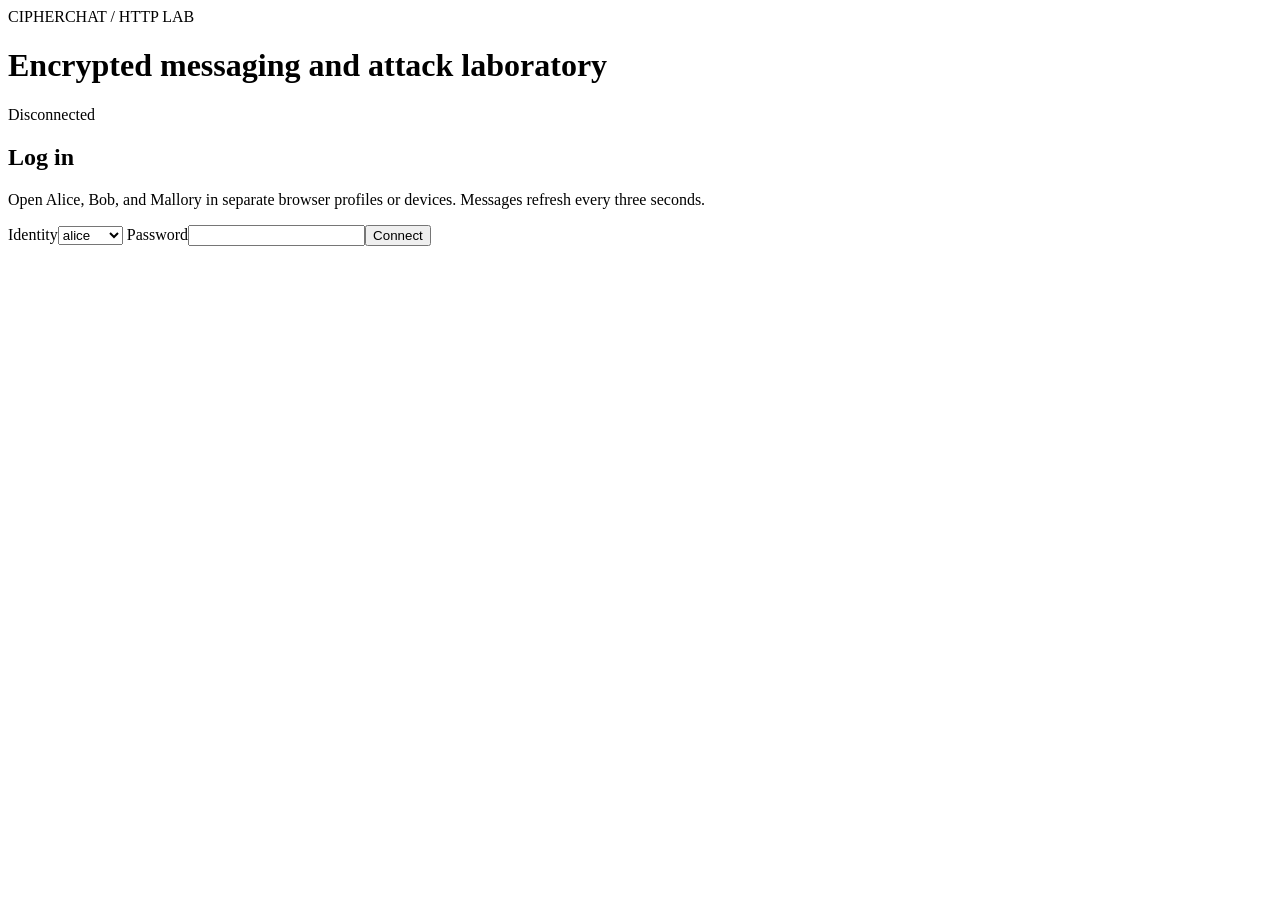
==== cipherchat/realtime/static/index.html @ 3edf9f72 "deploying" ====
<!doctype html>
<html lang="en">
<head>
  <meta charset="utf-8"><meta name="viewport" content="width=device-width, initial-scale=1">
  <title>CipherChat attack laboratory</title>
  <link rel="stylesheet" href="/static/styles.css">
</head>
<body>
  <header><div><span class="eyebrow">CIPHERCHAT / HTTP LAB</span><h1>Encrypted messaging and attack laboratory</h1></div><div id="session-label">Disconnected</div></header>
  <main>
    <section id="login-panel" class="card">
      <h2>Log in</h2><p>Open Alice, Bob, and Mallory in separate browser profiles or devices. Messages refresh every three seconds.</p>
      <form id="login-form"><label>Identity<select id="username"><option>alice</option><option>bob</option><option>mallory</option></select></label>
        <label>Password<input id="password" type="password" required autocomplete="current-password"></label><button>Connect</button></form>
      <p id="login-error" class="error"></p>
    </section>
    <section id="workspace" hidden>
      <div class="toolbar"><div id="connection-status" class="pill">Loading</div><div id="peer-status" class="pill">Peer key unchecked</div><div id="audit-status" class="pill">Audit unchecked</div><button id="rekey" class="secondary" hidden>Start new chat / rekey</button><button id="logout" class="secondary">Log out</button></div>
      <section id="chat-panel" class="grid" hidden>
        <article class="card"><h2 id="chat-title">Chat</h2><p class="muted">Only signed encrypted envelopes travel through the HTTP relay. Your private keys stay in this browser profile.</p>
          <div id="messages" class="messages"></div><form id="send-form"><textarea id="message-text" placeholder="Type a message" rows="3" required></textarea><button>Encrypt, sign and send</button></form></article>
        <article class="card"><h2>Cryptographic evidence</h2><p class="muted">Inspect the full signed envelope, including the nonce, ciphertext, signature, session, and sequence.</p><p id="fingerprints" class="small"></p><select id="evidence-list" aria-label="Select message evidence"><option value="">No message selected</option></select><pre id="envelope-view">No envelope yet.</pre><h3>Delivery status</h3><div id="delivery-list"></div></article>
      </section>
      <section id="mallory-panel" class="grid" hidden>
        <article class="card"><h2>Mallory's captured traffic</h2><p class="muted">This controlled console sees signed ciphertext. It has neither Alice's nor Bob's private keys or passwords.</p>
          <button id="refresh-captured" class="secondary">Refresh captured messages</button><select id="captured-list" size="8"></select><div class="actions">
            <button data-attack="replay">Replay captured message</button><button data-attack="tamper">Tamper ciphertext</button>
            <button data-attack="eavesdrop">Eavesdrop</button><button data-attack="impersonate">Impersonate Alice</button>
            <button data-attack="stale">Resend stale message</button><button data-attack="key_substitution">Substitute public key</button>
          </div><h3>Audit record deletion</h3><p class="muted">Controlled lab mode only. Deleting a row invalidates the chain and blocks chat.</p>
          <button id="refresh-audit" class="secondary">Refresh audit records</button><select id="audit-records" size="6"></select>
          <button id="delete-record">Delete selected record</button></article>
        <article class="card"><h2>Attack comparison</h2><p id="attack-result" class="result">Select a captured message and run an attack.</p>
          <h3>Original signed envelope</h3><pre id="original-envelope">—</pre><h3>Submitted envelope</h3><pre id="submitted-envelope">—</pre></article>
      </section>
      <section class="card dashboard"><h2>Security dashboard</h2><div id="counters" class="counters"></div><h3>Chronological security events</h3><div id="events" class="events"></div></section>
    </section>
  </main>
  <script src="/static/app.js" type="module"></script>
</body>
</html>
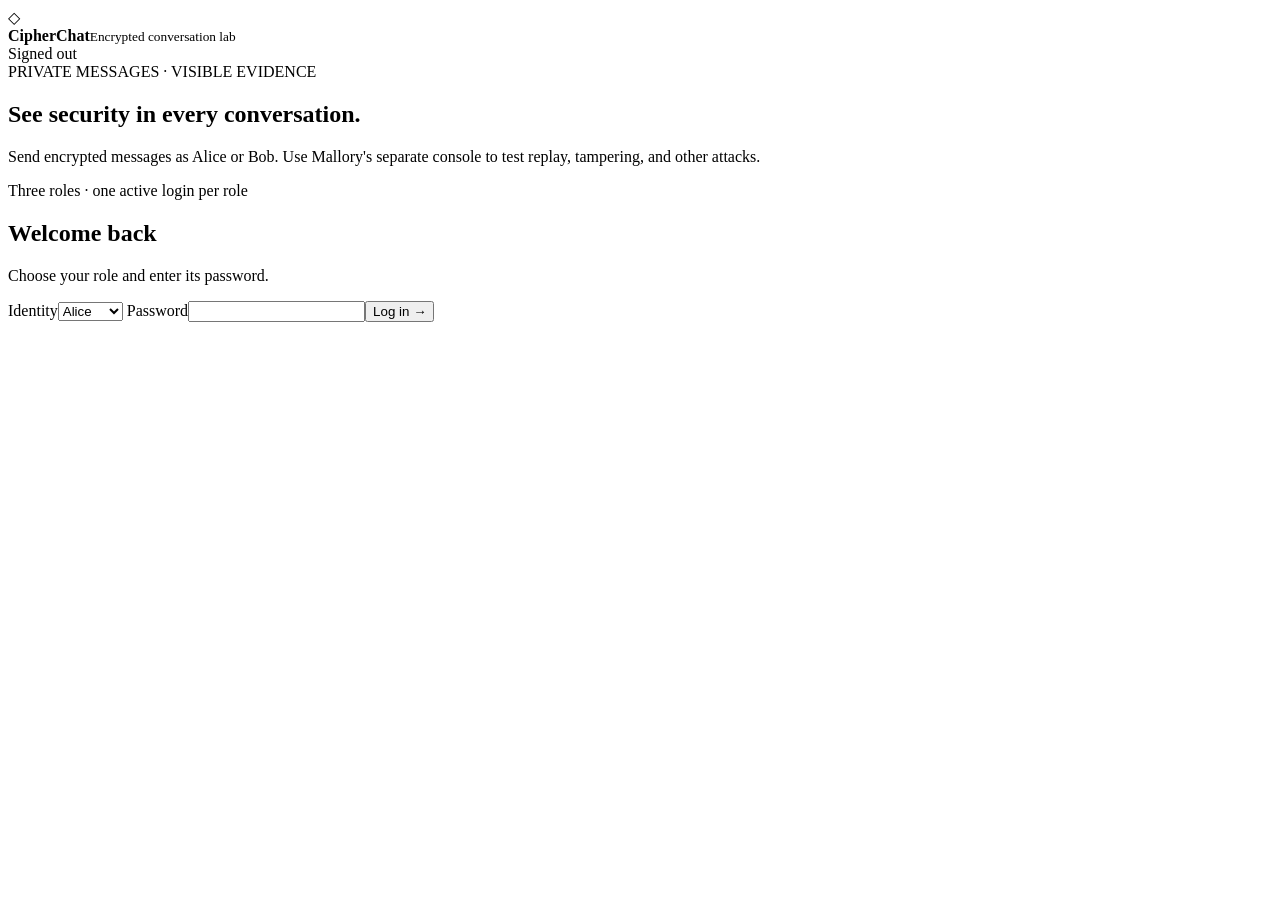
==== commit 2e2c6967: "Improve chat UI and enforce one active session per role" ====
--- a/cipherchat/realtime/static/index.html
+++ b/cipherchat/realtime/static/index.html
@@ -2,38 +2,39 @@
 <html lang="en">
 <head>
   <meta charset="utf-8"><meta name="viewport" content="width=device-width, initial-scale=1">
-  <title>CipherChat attack laboratory</title>
+  <meta name="theme-color" content="#0b1324">
+  <title>CipherChat</title>
   <link rel="stylesheet" href="/static/styles.css">
 </head>
 <body>
-  <header><div><span class="eyebrow">CIPHERCHAT / HTTP LAB</span><h1>Encrypted messaging and attack laboratory</h1></div><div id="session-label">Disconnected</div></header>
+  <header class="site-header">
+    <div class="brand"><span class="brand-mark" aria-hidden="true">◇</span><div><strong>CipherChat</strong><small>Encrypted conversation lab</small></div></div>
+    <div id="session-label" class="account-label">Signed out</div>
+  </header>
   <main>
-    <section id="login-panel" class="card">
-      <h2>Log in</h2><p>Open Alice, Bob, and Mallory in separate browser profiles or devices. Messages refresh every three seconds.</p>
-      <form id="login-form"><label>Identity<select id="username"><option>alice</option><option>bob</option><option>mallory</option></select></label>
-        <label>Password<input id="password" type="password" required autocomplete="current-password"></label><button>Connect</button></form>
-      <p id="login-error" class="error"></p>
+    <section id="login-panel" class="login-shell">
+      <div class="login-intro"><span class="eyebrow">PRIVATE MESSAGES · VISIBLE EVIDENCE</span><h1>See security in every conversation.</h1><p>Send encrypted messages as Alice or Bob. Use Mallory's separate console to test replay, tampering, and other attacks.</p><div class="login-note"><span class="live-dot"></span> Three roles · one active login per role</div></div>
+      <div class="card login-card"><h2>Welcome back</h2><p class="muted">Choose your role and enter its password.</p>
+        <form id="login-form"><label for="username">Identity</label><select id="username"><option value="alice">Alice</option><option value="bob">Bob</option><option value="mallory">Mallory</option></select>
+          <label for="password">Password</label><input id="password" type="password" required autocomplete="current-password"><button class="primary login-button">Log in <span aria-hidden="true">→</span></button></form>
+        <p id="login-error" class="error" role="alert"></p>
+      </div>
     </section>
     <section id="workspace" hidden>
-      <div class="toolbar"><div id="connection-status" class="pill">Loading</div><div id="peer-status" class="pill">Peer key unchecked</div><div id="audit-status" class="pill">Audit unchecked</div><button id="rekey" class="secondary" hidden>Start new chat / rekey</button><button id="logout" class="secondary">Log out</button></div>
-      <section id="chat-panel" class="grid" hidden>
-        <article class="card"><h2 id="chat-title">Chat</h2><p class="muted">Only signed encrypted envelopes travel through the HTTP relay. Your private keys stay in this browser profile.</p>
-          <div id="messages" class="messages"></div><form id="send-form"><textarea id="message-text" placeholder="Type a message" rows="3" required></textarea><button>Encrypt, sign and send</button></form></article>
-        <article class="card"><h2>Cryptographic evidence</h2><p class="muted">Inspect the full signed envelope, including the nonce, ciphertext, signature, session, and sequence.</p><p id="fingerprints" class="small"></p><select id="evidence-list" aria-label="Select message evidence"><option value="">No message selected</option></select><pre id="envelope-view">No envelope yet.</pre><h3>Delivery status</h3><div id="delivery-list"></div></article>
+      <div class="workspace-top"><div><span class="eyebrow">SECURE WORKSPACE</span><h1 id="workspace-title">Conversation</h1></div><div class="toolbar"><span id="connection-status" class="pill">Connecting</span><span id="audit-status" class="pill">Checking audit</span><button id="rekey" class="secondary" hidden>Start new chat</button><button id="logout" class="text-button">Log out</button></div></div>
+      <section id="chat-panel" class="chat-layout" hidden>
+        <article class="card chat-card">
+          <div class="conversation-head"><div class="avatar" id="peer-avatar">B</div><div class="conversation-info"><h2 id="chat-title">Bob</h2><div id="peer-status" class="peer-presence" aria-live="polite"><span class="presence-dot"></span>Checking status</div></div><span class="secure-label">✦ End-to-end encrypted</span></div>
+          <div id="messages" class="messages" aria-live="polite"><div class="empty-chat">Messages will appear here. Start the conversation below.</div></div>
+          <form id="send-form" class="composer"><textarea id="message-text" placeholder="Write a message…" rows="2" required></textarea><div class="composer-bottom"><span>Encrypted and signed in this browser</span><button class="primary">Send message <span aria-hidden="true">↗</span></button></div></form>
+        </article>
+        <aside class="side-stack"><article class="card evidence-card"><div class="section-heading"><div><span class="eyebrow">MESSAGE DETAILS</span><h2>Cryptographic evidence</h2></div></div><p class="muted">Inspect the signed envelope for any message.</p><p id="fingerprints" class="fingerprint"></p><label for="evidence-list">Select a message</label><select id="evidence-list"><option value="">No message selected</option></select><pre id="envelope-view">No envelope yet.</pre><h3>Delivery</h3><div id="delivery-list" class="delivery-list"></div></article></aside>
       </section>
-      <section id="mallory-panel" class="grid" hidden>
-        <article class="card"><h2>Mallory's captured traffic</h2><p class="muted">This controlled console sees signed ciphertext. It has neither Alice's nor Bob's private keys or passwords.</p>
-          <button id="refresh-captured" class="secondary">Refresh captured messages</button><select id="captured-list" size="8"></select><div class="actions">
-            <button data-attack="replay">Replay captured message</button><button data-attack="tamper">Tamper ciphertext</button>
-            <button data-attack="eavesdrop">Eavesdrop</button><button data-attack="impersonate">Impersonate Alice</button>
-            <button data-attack="stale">Resend stale message</button><button data-attack="key_substitution">Substitute public key</button>
-          </div><h3>Audit record deletion</h3><p class="muted">Controlled lab mode only. Deleting a row invalidates the chain and blocks chat.</p>
-          <button id="refresh-audit" class="secondary">Refresh audit records</button><select id="audit-records" size="6"></select>
-          <button id="delete-record">Delete selected record</button></article>
-        <article class="card"><h2>Attack comparison</h2><p id="attack-result" class="result">Select a captured message and run an attack.</p>
-          <h3>Original signed envelope</h3><pre id="original-envelope">—</pre><h3>Submitted envelope</h3><pre id="submitted-envelope">—</pre></article>
+      <section id="mallory-panel" class="lab-layout" hidden>
+        <article class="card"><span class="eyebrow">ATTACK CONSOLE</span><h2>Captured traffic</h2><p class="muted">Mallory can inspect and submit signed ciphertext but cannot read plaintext or use Alice's or Bob's private keys.</p><button id="refresh-captured" class="secondary">Refresh captures</button><label for="captured-list">Captured messages</label><select id="captured-list" size="7"></select><div class="actions"><button data-attack="replay">Replay</button><button data-attack="tamper">Tamper ciphertext</button><button data-attack="eavesdrop">Eavesdrop</button><button data-attack="impersonate">Impersonate Alice</button><button data-attack="stale">Resend stale</button><button data-attack="key_substitution">Substitute key</button></div><details class="danger-zone"><summary>Audit record deletion · controlled lab only</summary><p class="muted">Deleting a record breaks the audit chain. A database restore is required.</p><button id="refresh-audit" class="secondary">Refresh audit records</button><select id="audit-records" size="5"></select><button id="delete-record" class="danger">Delete selected record</button></details></article>
+        <article class="card"><span class="eyebrow">ATTACK RESULT</span><h2>Compare envelopes</h2><p id="attack-result" class="result">Select a captured message and run an attack.</p><h3>Original signed envelope</h3><pre id="original-envelope">—</pre><h3>Submitted envelope</h3><pre id="submitted-envelope">—</pre></article>
       </section>
-      <section class="card dashboard"><h2>Security dashboard</h2><div id="counters" class="counters"></div><h3>Chronological security events</h3><div id="events" class="events"></div></section>
+      <section class="card dashboard"><div class="section-heading"><div><span class="eyebrow">TRANSPARENT SECURITY</span><h2>Security activity</h2></div><span class="muted">Updates every 3 seconds</span></div><div id="counters" class="counters"></div><h3>Incident log</h3><div id="events" class="events"><p class="muted">No security incidents recorded.</p></div></section>
     </section>
   </main>
   <script src="/static/app.js" type="module"></script>
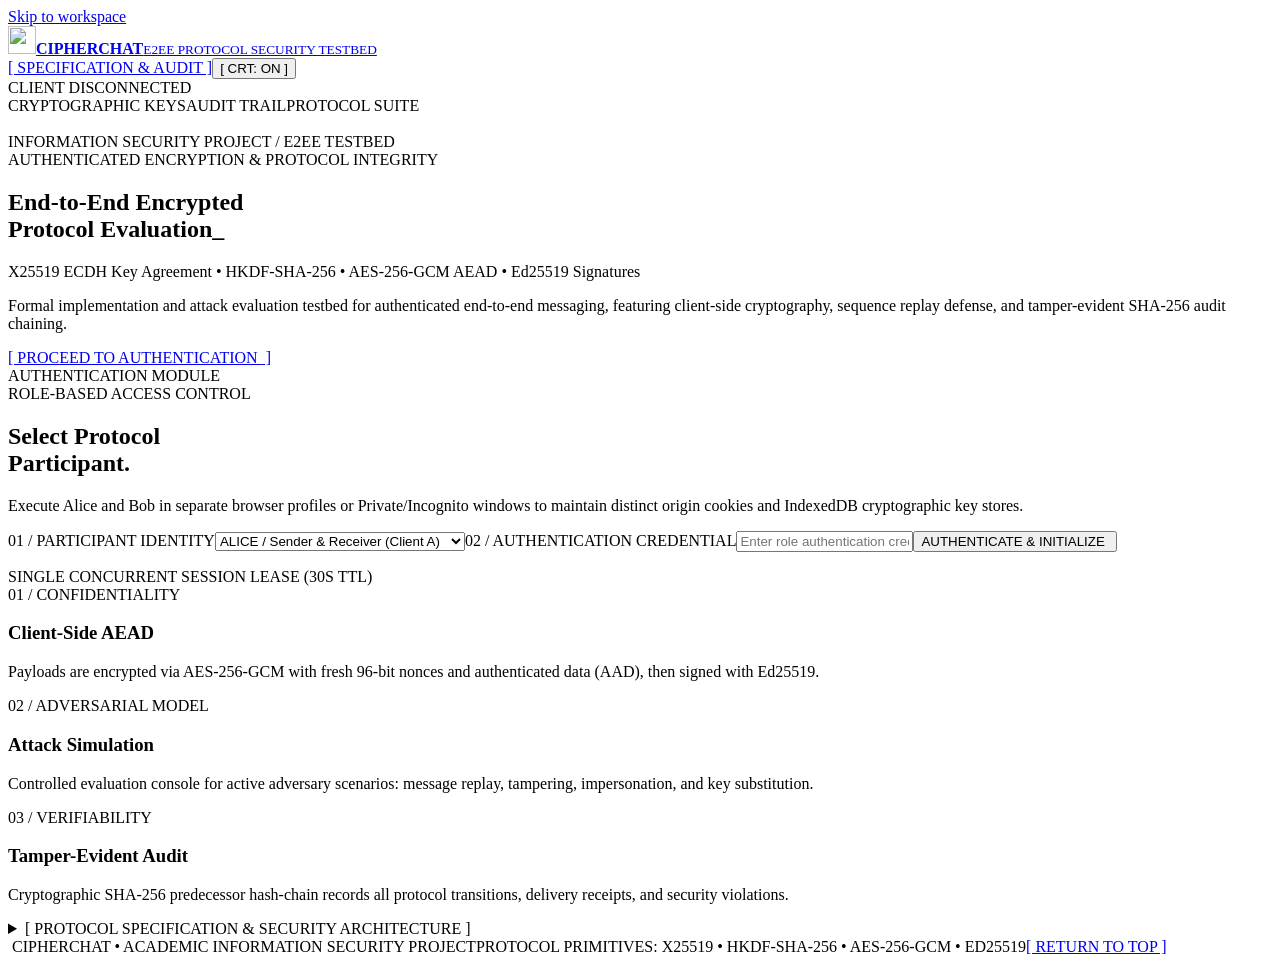
==== commit 21517700: "feat: implement automatic TOFU, cryptographic protocol inspector, operator recovery, and academic te" ====
--- a/cipherchat/realtime/static/index.html
+++ b/cipherchat/realtime/static/index.html
@@ -2,41 +2,78 @@
 <html lang="en">
 <head>
   <meta charset="utf-8"><meta name="viewport" content="width=device-width, initial-scale=1">
-  <meta name="theme-color" content="#0b1324">
-  <title>CipherChat</title>
+  <meta name="theme-color" content="#e8d5f2"><meta name="description" content="CipherChat: Authenticated end-to-end encrypted messaging and protocol security evaluation testbed.">
+  <title>CipherChat :: E2EE Protocol Security Testbed</title>
+  <link rel="icon" href="/static/assets/monitor.svg" type="image/svg+xml">
+  <link rel="preload" href="/static/assets/vt323.ttf" as="font" type="font/ttf" crossorigin>
   <link rel="stylesheet" href="/static/styles.css">
 </head>
 <body>
+  <a class="skip-link" href="#main">Skip to workspace</a>
+  <div class="scanlines" aria-hidden="true"></div>
   <header class="site-header">
-    <div class="brand"><span class="brand-mark" aria-hidden="true">◇</span><div><strong>CipherChat</strong><small>Encrypted conversation lab</small></div></div>
-    <div id="session-label" class="account-label">Signed out</div>
+    <a class="brand" href="/" aria-label="CipherChat home"><span class="brand-mark"><img src="/static/assets/monitor.svg" alt="" width="28" height="28"></span><span><strong>CIPHERCHAT</strong><small>E2EE PROTOCOL SECURITY TESTBED</small></span></a>
+    <nav aria-label="Main navigation"><a href="#about">[ SPECIFICATION &amp; AUDIT ]</a><button id="crt-toggle" type="button" aria-pressed="true">[ CRT: ON ]</button></nav>
+    <span id="session-label" class="account-label">CLIENT DISCONNECTED</span>
   </header>
-  <main>
+  <aside class="status-rail left-rail" aria-hidden="true"><span>CRYPTOGRAPHIC KEYS</span><span>AUDIT TRAIL</span><span>PROTOCOL SUITE</span></aside>
+  <aside class="status-rail right-rail" aria-hidden="true"><img src="/static/assets/arrow-up.svg" alt=""><span></span><img src="/static/assets/arrow-down.svg" alt=""></aside>
+  <main id="main">
     <section id="login-panel" class="login-shell">
-      <div class="login-intro"><span class="eyebrow">PRIVATE MESSAGES · VISIBLE EVIDENCE</span><h1>See security in every conversation.</h1><p>Send encrypted messages as Alice or Bob. Use Mallory's separate console to test replay, tampering, and other attacks.</p><div class="login-note"><span class="live-dot"></span> Three roles · one active login per role</div></div>
-      <div class="card login-card"><h2>Welcome back</h2><p class="muted">Choose your role and enter its password.</p>
-        <form id="login-form"><label for="username">Identity</label><select id="username"><option value="alice">Alice</option><option value="bob">Bob</option><option value="mallory">Mallory</option></select>
-          <label for="password">Password</label><input id="password" type="password" required autocomplete="current-password"><button class="primary login-button">Log in <span aria-hidden="true">→</span></button></form>
-        <p id="login-error" class="error" role="alert"></p>
-      </div>
+      <div class="login-intro"><div class="hero-art" aria-hidden="true"><img class="cloud" src="/static/assets/cloud.svg" alt=""><img class="sun" src="/static/assets/sun.svg" alt=""><span>INFORMATION SECURITY PROJECT / E2EE TESTBED</span></div><span class="eyebrow">AUTHENTICATED ENCRYPTION &amp; PROTOCOL INTEGRITY</span><h1>End-to-End Encrypted<br>Protocol Evaluation<span class="cursor">_</span></h1><p class="hero-subtitle">X25519 ECDH Key Agreement &bull; HKDF-SHA-256 &bull; AES-256-GCM AEAD &bull; Ed25519 Signatures</p><p class="intro-copy">Formal implementation and attack evaluation testbed for authenticated end-to-end messaging, featuring client-side cryptography, sequence replay defense, and tamper-evident SHA-256 audit chaining.</p><a class="hero-link" href="#station">[ PROCEED TO AUTHENTICATION <img src="/static/assets/arrow-right.svg" alt=""> ]</a></div>
+      <div id="station" class="card login-card"><div class="window-bar"><span>AUTHENTICATION MODULE</span><span aria-hidden="true"><img src="/static/assets/monitor.svg" alt=""></span></div><div class="card-content"><span class="eyebrow">ROLE-BASED ACCESS CONTROL</span><h2>Select Protocol<br>Participant.</h2><p>Execute Alice and Bob in separate browser profiles or Private/Incognito windows to maintain distinct origin cookies and IndexedDB cryptographic key stores.</p>
+        <form id="login-form"><label for="username">01 / PARTICIPANT IDENTITY</label><select id="username" autocomplete="username"><option value="alice">ALICE / Sender &amp; Receiver (Client A)</option><option value="bob">BOB / Sender &amp; Receiver (Client B)</option><option value="mallory">MALLORY / Active Network Adversary</option></select><label for="password">02 / AUTHENTICATION CREDENTIAL</label><input id="password" type="password" required autocomplete="current-password" placeholder="Enter role authentication credential"><button class="primary login-button" type="submit">AUTHENTICATE &amp; INITIALIZE <img src="/static/assets/arrow-right.svg" alt=""></button></form>
+        <p id="login-error" class="error" role="alert"></p><button id="takeover-login" class="secondary" type="button" hidden>Terminate active session lease and authenticate</button><div class="terminal-note"><span class="live-dot"></span> SINGLE CONCURRENT SESSION LEASE (30S TTL)</div></div></div>
+      <div class="feature-grid"><article class="card feature"><img src="/static/assets/message.svg" alt=""><span class="eyebrow">01 / CONFIDENTIALITY</span><h3>Client-Side AEAD</h3><p>Payloads are encrypted via AES-256-GCM with fresh 96-bit nonces and authenticated data (AAD), then signed with Ed25519.</p></article><article class="card feature mint"><img src="/static/assets/code.svg" alt=""><span class="eyebrow">02 / ADVERSARIAL MODEL</span><h3>Attack Simulation</h3><p>Controlled evaluation console for active adversary scenarios: message replay, tampering, impersonation, and key substitution.</p></article><article class="card feature"><img src="/static/assets/shield.svg" alt=""><span class="eyebrow">03 / VERIFIABILITY</span><h3>Tamper-Evident Audit</h3><p>Cryptographic SHA-256 predecessor hash-chain records all protocol transitions, delivery receipts, and security violations.</p></article></div>
     </section>
     <section id="workspace" hidden>
-      <div class="workspace-top"><div><span class="eyebrow">SECURE WORKSPACE</span><h1 id="workspace-title">Conversation</h1></div><div class="toolbar"><span id="connection-status" class="pill">Connecting</span><span id="audit-status" class="pill">Checking audit</span><button id="rekey" class="secondary" hidden>Start new chat</button><button id="logout" class="text-button">Log out</button></div></div>
+      <div class="workspace-top"><div><span class="eyebrow">PROTOCOL EXECUTION ENVIRONMENT</span><h1 id="workspace-title">Secure Channel Session</h1></div><div class="toolbar"><span id="connection-status" class="pill" role="status">Connecting</span><span id="audit-status" class="pill" role="status">Checking audit</span><button id="open-keys-inspector" class="secondary" type="button" title="View cryptographic keys and fingerprints">[ 🔑 KEYS ]</button><button id="operator-reset-btn" class="secondary" type="button" title="Reset chat state or start fresh run if blocked">[ ⚡ FRESH RUN ]</button><button id="rekey" class="secondary" hidden>Verify &amp; rekey</button><button id="logout" class="text-button">[ LOG_OUT ]</button></div></div>
+      <p id="workspace-error" class="error workspace-error" role="alert" hidden></p>
+      <section id="identity-move" class="card card-content" hidden><h2>Cryptographic Identity Rotation</h2><p id="identity-move-text"></p><p>This generates a new X25519/Ed25519 identity pair and session. Prior ciphertexts remain bound to the previous browser key store. The peer must pin the new public key fingerprint.</p><button id="move-identity" class="primary">Generate New Identity &amp; Session</button><p id="move-error" class="error" role="alert"></p></section>
       <section id="chat-panel" class="chat-layout" hidden>
-        <article class="card chat-card">
-          <div class="conversation-head"><div class="avatar" id="peer-avatar">B</div><div class="conversation-info"><h2 id="chat-title">Bob</h2><div id="peer-status" class="peer-presence" aria-live="polite"><span class="presence-dot"></span>Checking status</div></div><span class="secure-label">✦ End-to-end encrypted</span></div>
-          <div id="messages" class="messages" aria-live="polite"><div class="empty-chat">Messages will appear here. Start the conversation below.</div></div>
-          <form id="send-form" class="composer"><textarea id="message-text" placeholder="Write a message…" rows="2" required></textarea><div class="composer-bottom"><span>Encrypted and signed in this browser</span><button class="primary">Send message <span aria-hidden="true">↗</span></button></div></form>
+        <article class="card chat-card"><div class="window-bar"><span>AUTHENTICATED SECURE CHANNEL / ALICE &harr; BOB</span><img src="/static/assets/shield.svg" alt=""></div><div class="conversation-head"><div class="avatar" id="peer-avatar">B</div><div class="conversation-info"><h2 id="chat-title">Bob</h2><div id="peer-status" class="peer-presence" aria-live="polite">Checking status</div></div><span class="secure-label">WEB CRYPTO E2EE</span></div>
+          <div id="peer-change" class="result" hidden><strong id="peer-change-title">Peer Identity Verification (TOFU)</strong><p>Verify peer public key fingerprint out-of-band or approve under Trust-On-First-Use policy.</p><p id="peer-change-fingerprint" class="fingerprint" title="Click to copy &amp; fill"></p><label for="peer-fingerprint-confirm">Confirmed Peer Fingerprint</label><input id="peer-fingerprint-confirm" placeholder="Enter 64-character SHA-256 fingerprint (or click Auto-Trust below)" autocomplete="off" maxlength="64"><div class="peer-actions" style="display:flex;gap:8px;margin-top:8px;flex-wrap:wrap;"><button id="approve-peer" class="secondary" type="button">Approve Verified Identity</button><button id="auto-approve-peer" class="primary" type="button" title="Trust partner on first use (TOFU) with 1 click">[ ⚡ TRUST ON FIRST USE (TOFU) ]</button><button id="copy-fill-fingerprint" class="secondary" type="button" title="Auto-fill the expected fingerprint into the box">[ 📋 AUTO-FILL ]</button></div><p id="peer-change-error" class="error" role="alert"></p></div>
+          <button id="load-more-history" class="text-button" type="button" hidden>Load previous messages</button><div id="messages" class="messages" role="log" aria-label="Conversation" aria-live="polite"><div class="empty-chat"><img src="/static/assets/message.svg" alt=""><p>Secure channel initialized.<br>Messages sent between Alice and Bob will appear here.</p></div></div><button id="new-messages" class="secondary" type="button" hidden>New messages</button>
+          <form id="send-form" class="composer"><label for="message-text">PLAINTEXT INPUT &gt;</label><textarea id="message-text" placeholder="Enter plaintext to encrypt with AES-256-GCM and sign with Ed25519..." rows="2" required></textarea><div class="composer-bottom"><span id="composer-status" role="status">Waiting for verified identities</span><button class="primary" disabled>SEND ENCRYPTED <img src="/static/assets/arrow-right.svg" alt=""></button></div></form>
         </article>
-        <aside class="side-stack"><article class="card evidence-card"><div class="section-heading"><div><span class="eyebrow">MESSAGE DETAILS</span><h2>Cryptographic evidence</h2></div></div><p class="muted">Inspect the signed envelope for any message.</p><p id="fingerprints" class="fingerprint"></p><label for="evidence-list">Select a message</label><select id="evidence-list"><option value="">No message selected</option></select><pre id="envelope-view">No envelope yet.</pre><h3>Delivery</h3><div id="delivery-list" class="delivery-list"></div></article></aside>
+        <aside class="side-stack"><article class="card evidence-card"><div class="window-bar"><span>CRYPTOGRAPHIC PROTOCOL INSPECTOR</span></div><div class="card-content"><span class="eyebrow">VERIFIABLE TELEMETRY</span><h2>Protocol Inspection</h2><p>Examine encrypted wire envelopes, cryptographic parameters, nonces, AAD bindings, and Ed25519 signatures.</p><p id="fingerprints" class="fingerprint"></p><label for="evidence-list">MESSAGE ENVELOPE</label><select id="evidence-list"><option value="">No message selected</option></select><div class="inspector-nav" style="display:flex;gap:6px;margin:10px 0;"><button id="tab-envelope" class="secondary tab-btn active-tab" type="button" style="font-size:16px;padding:6px 10px;">[ ENVELOPE JSON ]</button><button id="tab-breakdown" class="secondary tab-btn" type="button" style="font-size:16px;padding:6px 10px;">[ CRYPTO BREAKDOWN ]</button><button id="tab-kdf" class="secondary tab-btn" type="button" style="font-size:16px;padding:6px 10px;">[ ECDH &amp; KDF ]</button></div><pre id="envelope-view" tabindex="0">Waiting for an envelope_</pre><div id="breakdown-view" class="inspector-box" hidden tabindex="0">Select a message above to inspect its cryptographic breakdown_</div><div id="kdf-view" class="inspector-box" hidden tabindex="0">Cryptographic session &amp; key derivation details will appear here_</div><h3>Delivery Receipts</h3><div id="delivery-list" class="delivery-list" aria-live="polite"></div></div></article><div class="lab-note"><img src="/static/assets/shield.svg" alt=""><p>Private keys isolated in IndexedDB.<br>Audit log verified via SHA-256 chain.</p></div></aside>
       </section>
-      <section id="mallory-panel" class="lab-layout" hidden>
-        <article class="card"><span class="eyebrow">ATTACK CONSOLE</span><h2>Captured traffic</h2><p class="muted">Mallory can inspect and submit signed ciphertext but cannot read plaintext or use Alice's or Bob's private keys.</p><button id="refresh-captured" class="secondary">Refresh captures</button><label for="captured-list">Captured messages</label><select id="captured-list" size="7"></select><div class="actions"><button data-attack="replay">Replay</button><button data-attack="tamper">Tamper ciphertext</button><button data-attack="eavesdrop">Eavesdrop</button><button data-attack="impersonate">Impersonate Alice</button><button data-attack="stale">Resend stale</button><button data-attack="key_substitution">Substitute key</button></div><details class="danger-zone"><summary>Audit record deletion · controlled lab only</summary><p class="muted">Deleting a record breaks the audit chain. A database restore is required.</p><button id="refresh-audit" class="secondary">Refresh audit records</button><select id="audit-records" size="5"></select><button id="delete-record" class="danger">Delete selected record</button></details></article>
-        <article class="card"><span class="eyebrow">ATTACK RESULT</span><h2>Compare envelopes</h2><p id="attack-result" class="result">Select a captured message and run an attack.</p><h3>Original signed envelope</h3><pre id="original-envelope">—</pre><h3>Submitted envelope</h3><pre id="submitted-envelope">—</pre></article>
-      </section>
-      <section class="card dashboard"><div class="section-heading"><div><span class="eyebrow">TRANSPARENT SECURITY</span><h2>Security activity</h2></div><span class="muted">Updates every 3 seconds</span></div><div id="counters" class="counters"></div><h3>Incident log</h3><div id="events" class="events"><p class="muted">No security incidents recorded.</p></div></section>
+      <section id="mallory-panel" class="lab-layout" hidden><article class="card"><div class="window-bar"><span>MALLORY / ADVERSARY CONSOLE</span><span aria-hidden="true"><img src="/static/assets/monitor.svg" alt=""></span></div><div class="card-content"><span class="eyebrow">THREAT MODEL / ADVERSARY</span><h2>Captured Traffic &amp; Attack Injection</h2><p>Inspect intercepted ciphertexts and simulate adversarial injections. Plaintext and private keys remain unexposed.</p><button id="refresh-captured" class="secondary">Refresh Captured Traffic</button><label for="captured-list">SELECT INTERCEPTED ENVELOPE</label><select id="captured-list" size="5"></select><button id="load-more-captures" class="text-button" hidden>Load more captures</button><label for="tamper-field">FIELD TO TAMPER</label><select id="tamper-field"><option value="ciphertext">Ciphertext (Payload)</option><option value="nonce">Nonce (IV)</option><option value="sender_id">Sender identity</option><option value="receiver_id">Receiver identity</option><option value="sequence_number">Sequence number</option><option value="timestamp">Timestamp</option><option value="message_id">Message UUID</option></select><p id="attack-description" class="muted">Select an intercepted envelope. Active attacks trigger protocol rejection. Eavesdropping demonstrates ciphertext confidentiality without key access.</p><div class="actions"><button data-attack="replay" disabled>Replay Attack</button><button data-attack="tamper" disabled>Tamper Field</button><button data-attack="eavesdrop" disabled>Eavesdrop</button><button data-attack="impersonate" disabled>Impersonate Sender</button><button data-attack="stale" disabled>Stale Delivery</button><button data-attack="key_substitution" disabled>Key Substitution</button></div><details id="destructive-demo" class="danger-zone" hidden><summary>Audit Log Tampering Simulation</summary><p>Deleting an audit record breaks the SHA-256 predecessor hash chain. Database restoration required to recover.</p><button id="refresh-audit" class="secondary">Refresh audit records</button><label for="audit-records">Audit record</label><select id="audit-records" size="5"></select><button id="delete-record" class="danger">Delete selected record</button></details></div></article>
+      <article class="card"><div class="window-bar"><span>SECURITY EVALUATION / OBSERVED BEHAVIOR</span></div><div class="card-content"><span class="eyebrow">EVALUATION METRICS</span><h2>Defense Analysis</h2><p id="attack-result" class="result" role="status">Select an intercepted envelope and execute an attack scenario.</p><h3>Original Envelope / Pinned Key</h3><pre id="original-envelope" tabindex="0">Waiting for scenario execution_</pre><h3>Injected Envelope / Observed Rejection</h3><pre id="submitted-envelope" tabindex="0">No active injection_</pre><p class="muted">Protocol violations transition session to QUARANTINED. Participants can verify and rekey. Key substitution transitions to BLOCKED; operator can initiate a fresh run.</p></div></article></section>
+      <section class="card dashboard"><div class="window-bar"><span>PROTOCOL TELEMETRY &amp; SECURITY INCIDENTS</span><span>HTTP POLLING (3S)</span></div><div class="card-content"><div class="section-heading"><h2>Security Metrics &amp; Incident Log</h2><span>Telemetry refresh interval: 3.0s</span></div><div id="counters" class="counters"></div><h3>Incident Audit Log</h3><div id="events" class="events" aria-live="polite"><p>No security incidents recorded.</p></div></div></section>
     </section>
+    <details id="about" class="field-guide"><summary>[ PROTOCOL SPECIFICATION &amp; SECURITY ARCHITECTURE ]</summary><div><p><strong>01 / Cryptographic Primitive Stack:</strong> X25519 ECDH key agreement establishes a 32-byte shared secret. HKDF-SHA-256 with domain-separated info labels derives the 256-bit AES-GCM session key. Messages are encrypted under AES-256-GCM with fresh 96-bit random nonces and canonical JSON Associated Authenticated Data (AAD). Envelopes are signed with Ed25519 for non-repudiation.</p><p><strong>02 / Threat &amp; Adversary Model:</strong> Mallory has network interception capability (Dolev-Yao model). Mallory can eavesdrop on ciphertext, inject modified envelopes, replay valid envelopes, and attempt public key substitution. Plaintext confidentiality and integrity are preserved under active attacks.</p><p><strong>03 / Incident Handling &amp; Recovery:</strong> Security violations generate tamper-evident SHA-256 hash-chained audit records. Rejected attacks transition the session to QUARANTINED, requiring cryptographic verification and rekeying. Key substitution transitions to BLOCKED.</p></div></details>
+    <dialog id="keys-modal" style="border:3px solid var(--ink);background:var(--lavender);color:var(--ink);padding:20px;max-width:750px;width:90%;box-shadow:6px 6px 0 var(--ink),10px 10px 0 var(--coral);">
+      <div class="window-bar" style="margin:-20px -20px 15px -20px;padding:8px 12px;background:var(--ink);color:var(--peach);display:flex;justify-content:space-between;align-items:center;">
+        <span>CRYPTOGRAPHIC IDENTITY INSPECTOR</span>
+        <button id="close-keys-modal" type="button" style="background:none;border:none;color:var(--coral);font-size:20px;cursor:pointer;box-shadow:none;padding:0;">[X]</button>
+      </div>
+      <div id="keys-modal-body" style="font-size:18px;line-height:1.4;">
+        <h3 style="margin-top:0;">Local Identity Material (Your Browser)</h3>
+        <p><strong>Role:</strong> <span id="modal-role">Alice</span></p>
+        <p><strong>X25519 Public Agreement Key (32 bytes hex):</strong><br><code id="modal-local-exchange" style="word-break:break-all;font-size:16px;background:#fff;padding:6px;display:block;border:1px solid var(--ink);"></code></p>
+        <p><strong>Ed25519 Public Signing Key (32 bytes hex):</strong><br><code id="modal-local-signing" style="word-break:break-all;font-size:16px;background:#fff;padding:6px;display:block;border:1px solid var(--ink);"></code></p>
+        <p><strong>Your Combined Fingerprint (SHA-256):</strong><br><code id="modal-local-fingerprint" style="word-break:break-all;font-size:16px;background:var(--peach);padding:6px;display:block;border:1px solid var(--ink);"></code></p>
+        
+        <h3 style="margin-top:16px;">Partner Identity Material</h3>
+        <p><strong>Partner Role:</strong> <span id="modal-peer-role">Bob</span></p>
+        <p><strong>Partner Fingerprint (SHA-256):</strong><br><code id="modal-peer-fingerprint" style="word-break:break-all;font-size:16px;background:#fff;padding:6px;display:block;border:1px solid var(--ink);"></code></p>
+        <p><strong>Key Pin Status:</strong> <span id="modal-pin-status" class="pill good">PINNED (TOFU)</span></p>
+
+        <h3 style="margin-top:16px;">Cryptographic Pipeline Specifications</h3>
+        <ul style="margin:0 0 16px 20px;padding:0;">
+          <li><strong>Key Exchange:</strong> X25519 ECDH scalar multiplication (Curve25519)</li>
+          <li><strong>KDF:</strong> HKDF-SHA-256 (RFC 5869) with info label <code id="modal-kdf-info">cipherchat-v1|...</code></li>
+          <li><strong>Authenticated Encryption:</strong> AES-256-GCM with fresh 96-bit random nonce &amp; canonical JSON AAD</li>
+          <li><strong>Digital Signatures:</strong> Ed25519 (RFC 8032) with prefix domain separation</li>
+          <li><strong>Integrity Chain:</strong> SHA-256 hash-chained incident log with genesis tip</li>
+        </ul>
+      </div>
+      <div style="text-align:right;margin-top:15px;">
+        <button id="close-keys-modal-btn" class="primary" type="button">[ CLOSE INSPECTOR ]</button>
+      </div>
+    </dialog>
   </main>
+  <footer><span class="footer-brand"><img src="/static/assets/monitor.svg" alt=""> CIPHERCHAT &bull; ACADEMIC INFORMATION SECURITY PROJECT</span><span>PROTOCOL PRIMITIVES: X25519 &bull; HKDF-SHA-256 &bull; AES-256-GCM &bull; ED25519</span><a href="#main">[ RETURN TO TOP ]</a></footer>
   <script src="/static/app.js" type="module"></script>
-</body>
-</html>
+</body></html>
